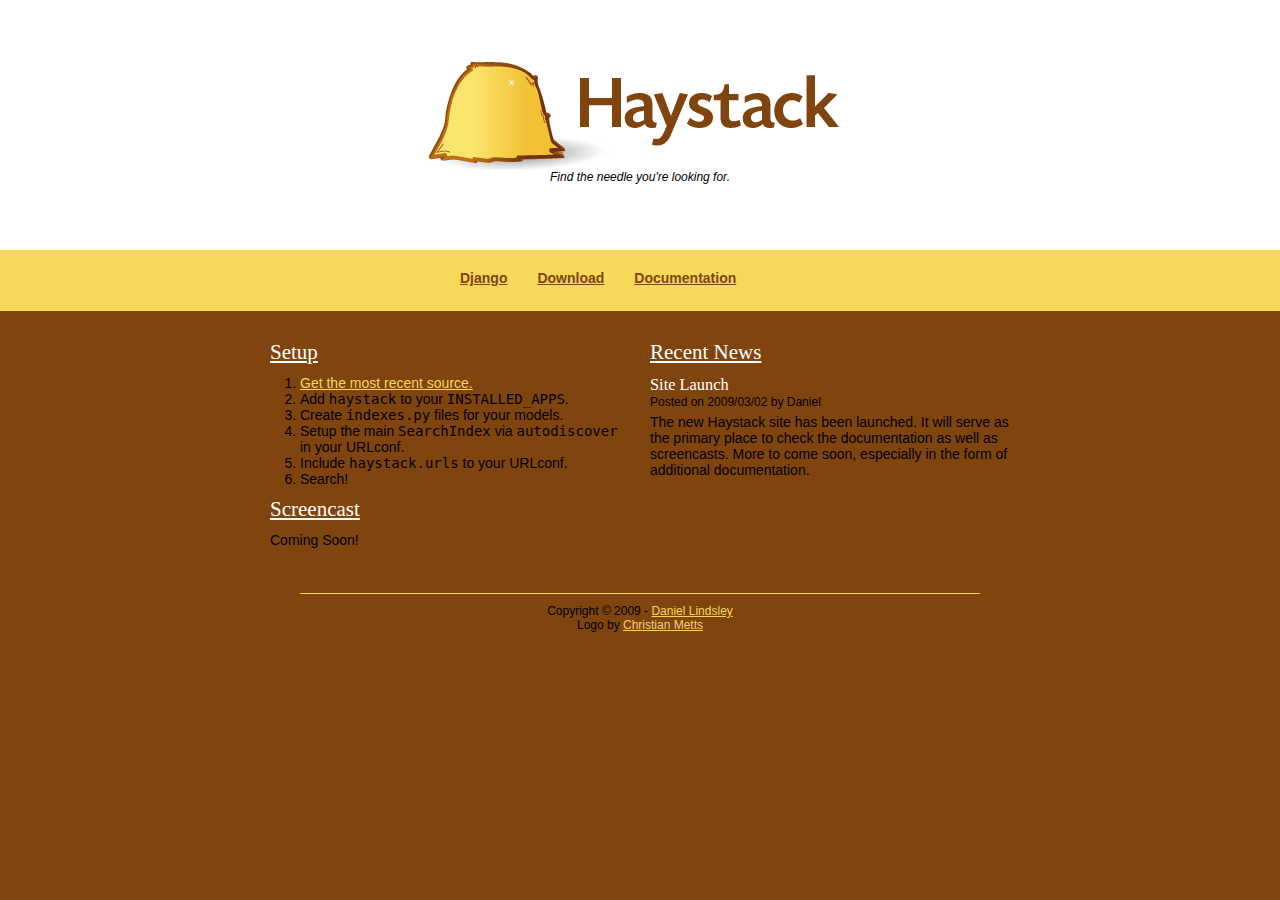
==== index.html @ b7888a11 "Initial site design." ====
<!DOCTYPE HTML PUBLIC "-//W3C//DTD HTML 4.01//EN" "http://www.w3.org/TR/html4/strict.dtd">
<html>
    <head>
        <title>Haystack - Search for Django</title>
        <link rel="stylesheet" href="css/front.css" media="screen">
    </head>
    
    <body>
        <div id="page_wrapper">
            <div id="header">
                <h1>Haystack</h1>

                <p id="tagline">
                    Find the needle you're looking for.
                </p>
            </div>

            <div id="navigation">
                <ul>
                    <li><a href="http://www.djangoproject.com/">Django</a></li>
                    <li><a href="http://github.com/toastdriven/django-haystack/tree/master">Download</a></li>
                    <li><a href="/docs/">Documentation</a></li>
                </ul>
            </div>

            <div id="content">
                <div id="get_started">
                    <div id="setup">
                        <h2>Setup</h2>

                        <ol>
                            <li><a href="http://github.com/toastdriven/django-haystack/">Get the most recent source.</a></li>
                            <li>Add <code>haystack</code> to your <code>INSTALLED_APPS</code>.</li>
                            <li>Create <code>indexes.py</code> files for your models.</li>
                            <li>Setup the main <code>SearchIndex</code> via <code>autodiscover</code> in your URLconf.</li>
                            <li>Include <code>haystack.urls</code> to your URLconf.</li>
                            <li>Search!</li>
                        </ol>
                    </div>

                    <div id="screencast">
                        <h2>Screencast</h2>

                        <p>Coming Soon!</p>
                    </div>
                </div>

                <div id="news">
                    <h2>Recent News</h2>

                    <div class="entry">
                        <h3>Site Launch</h3>

                        <p class="entry_metadata">Posted on 2009/03/02 by Daniel</p>

                        <p>
                            The new Haystack site has been launched. It will serve
                            as the primary place to check the documentation as well
                            as screencasts. More to come soon, especially in the
                            form of additional documentation.
                        </p>
                    </div>
                </div>
            </div>

            <div id="footer">
                <div id="copyright">
                    Copyright &copy; 2009 - <a href="http://toastdriven.com/">Daniel Lindsley</a><br>
                    Logo by <a href="http://mintchaos.com/">Christian Metts</a>
                </div>
            </div>
        </div>
    </body>
</html>
---- css/front.css ----
* {
    margin: 0;
    padding: 0;
}

body {
    background-color: #80440E;
    background-image: url('../images/background.png');
    background-repeat: repeat-x;
    font-family: Helvetica, Arial, sans-serif;
    font-size: 14px;
    text-align: center;
}

/*
  Colors:
  #FFFFFF - White
  #F7D758 - Light Yellow/Tan
  #80440E - Dark Brown
*/

h1 h2 h3 h4 h5 h6 {
    margin-top: 10px;
    margin-bottom: 10px;
}

p {
    margin-bottom: 5px;
}

a, a:hover, a:visited {
    color: #F7D758;
}

img {
    border-width: 0px;
}

ol li, ul li, dl dt {
    margin-left: 30px;
}


#page_wrapper {
    margin-bottom: 10px;
    margin-left: auto;
    margin-right: auto;
    margin-top: 10px;
    text-align: left;
    width: 760px;
}

#header {
    height: 220px;
    text-align: center;
}

#header h1 {
    background-image: url('../images/haystack_logo.png');
    background-position: -20px -30px;
    height: 120px;
    margin-left: 160px;
    margin-top: 50px;
    text-indent: -9999px;
    width: 430px;
}

#header #tagline {
    font-size: 12px;
    font-style: italic;
}

#navigation {
    height: 60px;
}

#navigation ul {
    list-style: none;
    margin-left: 170px;
}

#navigation ul li {
    float: left;
    font-weight: bold;
}

#navigation ul li a {
    color: #80440E;
}

#content {
    
}

#content h2 {
    color: #FFFFFF;
    font-family: Georgia, Times, serif;
    font-weight: normal;
    margin-bottom: 10px;
    text-decoration: underline;
}

#content #get_started {
    float: left;
    padding: 10px;
    width: 360px;
}

#content #get_started #screencast {
    margin-top: 10px;
}

#content #news {
    float: left;
    padding: 10px;
    width: 360px;
}

.entry h3 {
    color: #FFFFFF;
    font-family: Georgia, Times, serif;
    font-weight: normal;
}

.entry .entry_metadata {
    font-size: 12px;
}

#footer {
    clear: both;
    font-size: 12px;
    padding-top: 30px;
    text-align: center;
}

#footer #copyright {
    border-top: solid 1px #F7D758;
    margin-left: 40px;
    margin-right: 40px;
    padding-top: 10px;
}
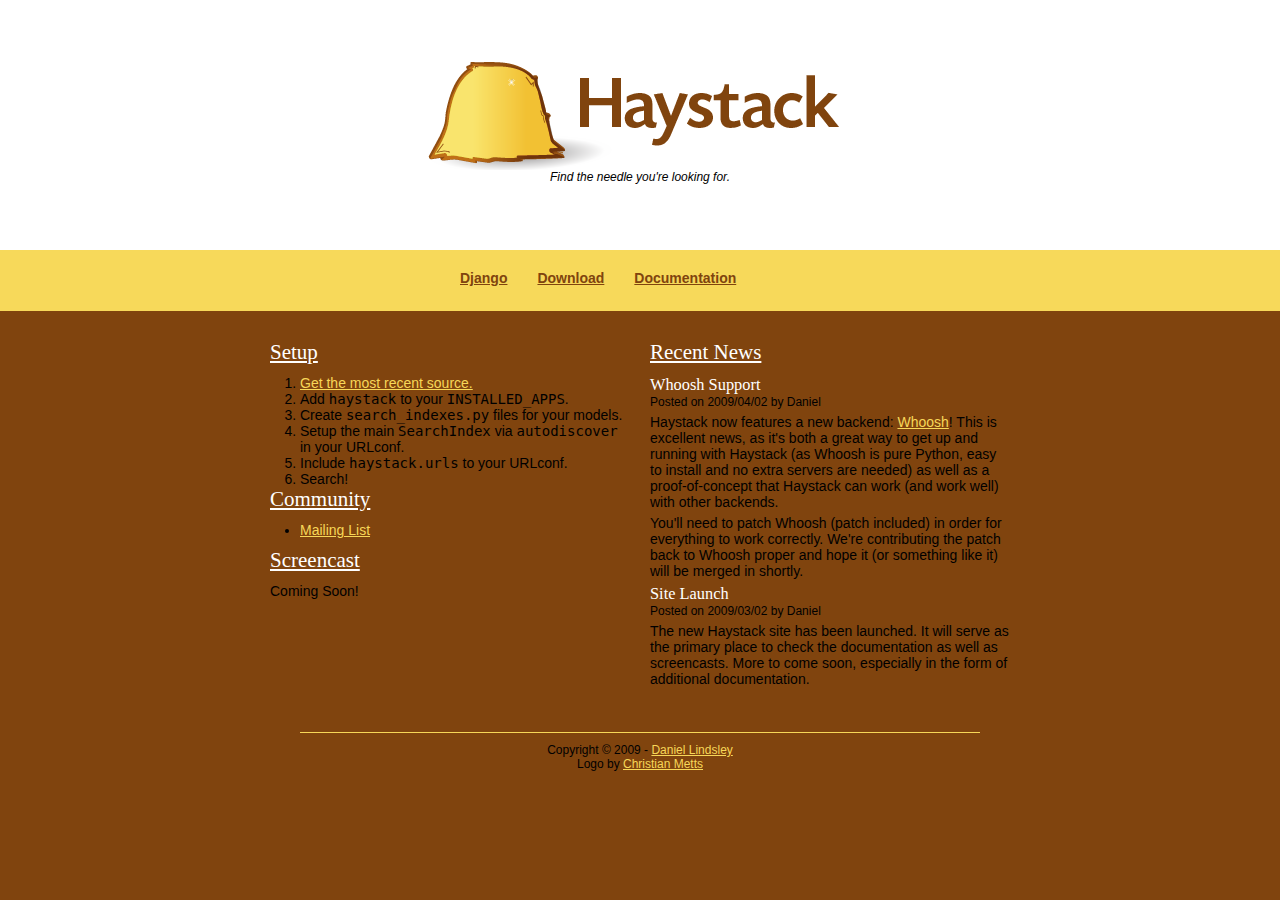
==== commit a5dd1422: "Fixed setup notes." ====
--- a/index.html
+++ b/index.html
@@ -31,11 +31,19 @@
                         <ol>
                             <li><a href="http://github.com/toastdriven/django-haystack/">Get the most recent source.</a></li>
                             <li>Add <code>haystack</code> to your <code>INSTALLED_APPS</code>.</li>
-                            <li>Create <code>indexes.py</code> files for your models.</li>
+                            <li>Create <code>search_indexes.py</code> files for your models.</li>
                             <li>Setup the main <code>SearchIndex</code> via <code>autodiscover</code> in your URLconf.</li>
                             <li>Include <code>haystack.urls</code> to your URLconf.</li>
                             <li>Search!</li>
                         </ol>
+                    </div>
+                    
+                    <div>
+                        <h2>Community</h2>
+                        
+                        <ul>
+                            <li><a href="http://groups.google.com/group/django-haystack/">Mailing List</a></li>
+                        </ul>
                     </div>
 
                     <div id="screencast">
@@ -47,6 +55,30 @@
 
                 <div id="news">
                     <h2>Recent News</h2>
+                    
+                    <div class="entry">
+                        <h3>Whoosh Support</h3>
+
+                        <p class="entry_metadata">Posted on 2009/04/02 by Daniel</p>
+
+                        <p>
+                            Haystack now features a new backend: 
+                            <a href="http://whoosh.ca/">Whoosh</a>! This is
+                            excellent news, as it's both a great way to get up
+                            and running with Haystack (as Whoosh is pure Python,
+                            easy to install and no extra servers are needed) as
+                            well as a proof-of-concept that Haystack can work
+                            (and work well) with other backends.
+                        </p>
+                        
+                        <p>
+                            You'll need to patch Whoosh (patch included) in
+                            order for everything to work correctly. We're
+                            contributing the patch back to Whoosh proper and
+                            hope it (or something like it) will be merged in
+                            shortly.
+                        </p>
+                    </div>
 
                     <div class="entry">
                         <h3>Site Launch</h3>
@@ -70,5 +102,15 @@
                 </div>
             </div>
         </div>
+        
+        <script type="text/javascript">
+        var gaJsHost = (("https:" == document.location.protocol) ? "https://ssl." : "http://www.");
+        document.write(unescape("%3Cscript src='" + gaJsHost + "google-analytics.com/ga.js' type='text/javascript'%3E%3C/script%3E"));
+        </script>
+        <script type="text/javascript">
+        try {
+        var pageTracker = _gat._getTracker("UA-1262021-10");
+        pageTracker._trackPageview();
+        } catch(err) {}</script>
     </body>
 </html>
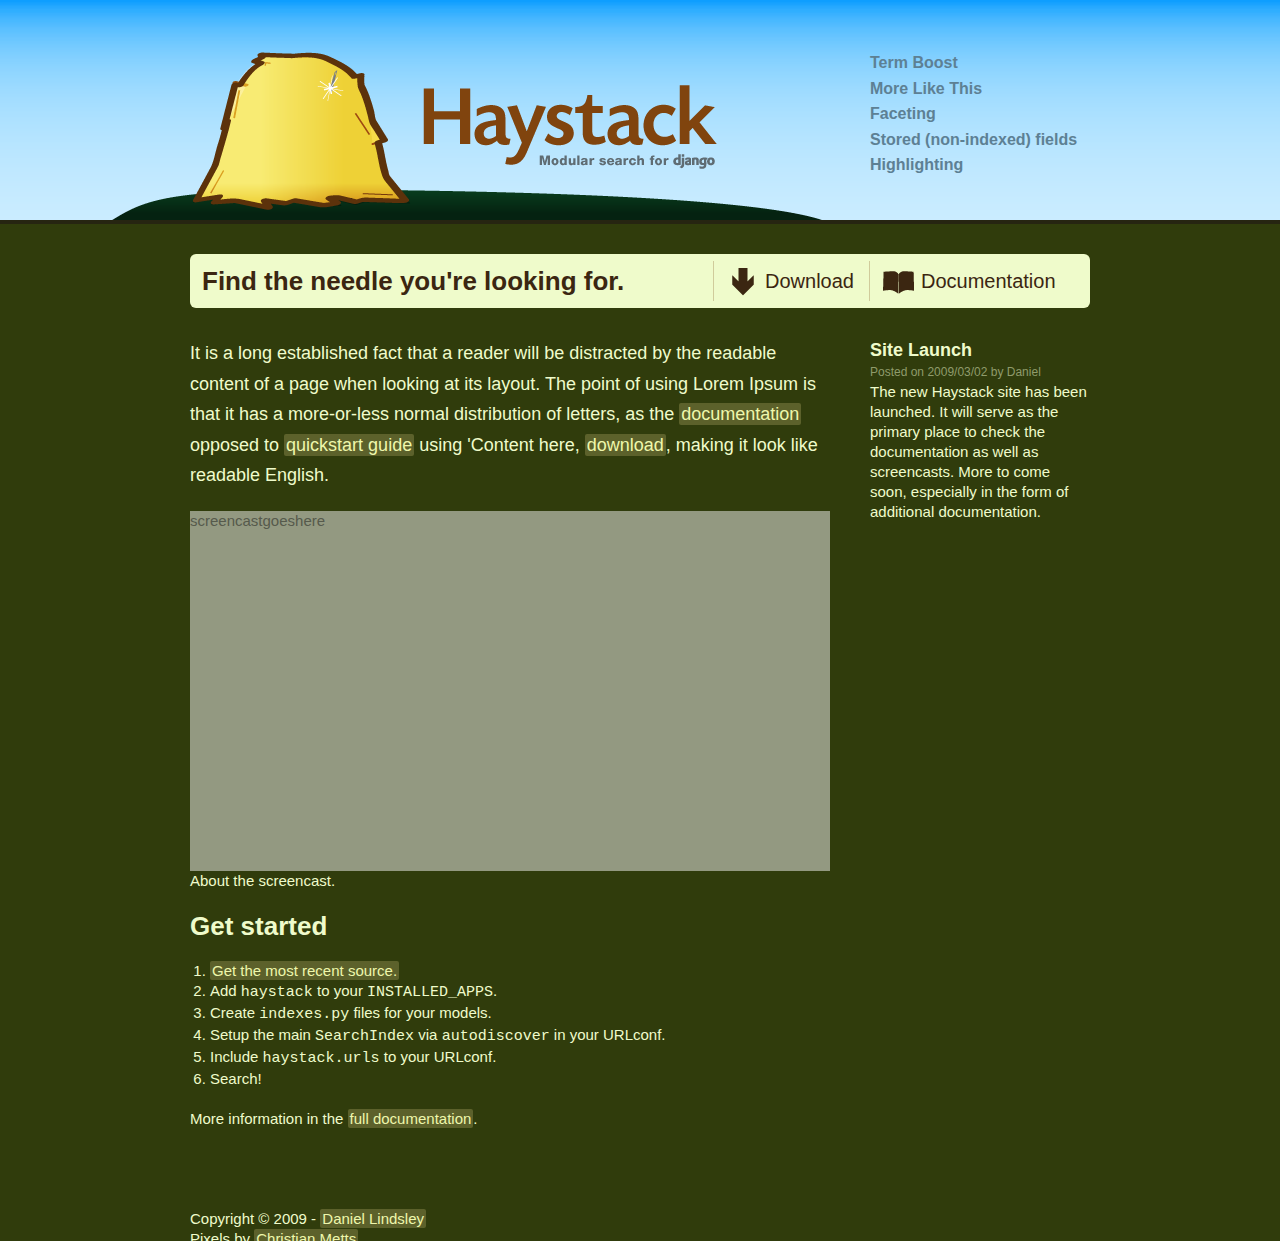
==== commit fe34a0f3: "The website. I redid it." ====
--- a/index.html
+++ b/index.html
@@ -6,111 +6,77 @@
     </head>
     
     <body>
-        <div id="page_wrapper">
             <div id="header">
                 <h1>Haystack</h1>
-
-                <p id="tagline">
-                    Find the needle you're looking for.
-                </p>
+                <p>Modular search for Django</p>
+                
+                <ul class="features">
+                  <li>Term Boost</li>
+                  <li>More Like This</li>
+                  <li>Faceting</li>
+                  <li>Stored (non-indexed) fields</li>
+                  <li>Highlighting</li>
+                </ul>
             </div>
 
-            <div id="navigation">
+        <div id="page">
+            <div id="nav_bar">
+              <h2>Find the needle you're looking for.</h2>
                 <ul>
-                    <li><a href="http://www.djangoproject.com/">Django</a></li>
-                    <li><a href="http://github.com/toastdriven/django-haystack/tree/master">Download</a></li>
-                    <li><a href="/docs/">Documentation</a></li>
+                    <li class="download"><a href="http://github.com/toastdriven/django-haystack/tree/master">Download</a></li>
+                    <li class="docs"><a href="/docs/">Documentation</a></li>
                 </ul>
             </div>
 
             <div id="content">
-                <div id="get_started">
-                    <div id="setup">
-                        <h2>Setup</h2>
+              <div class="intro">
+                It is a long established fact that a reader will be distracted
+                by the readable content of a page when looking at its layout.
+                The point of using Lorem Ipsum is that it has a more-or-less
+                normal distribution of letters, as the <a href="#">documentation</a> 
+                opposed to <a href="">quickstart guide</a> using 'Content here, 
+                <a href="#">download</a>, making it look like readable English.
+              </div>
 
-                        <ol>
-                            <li><a href="http://github.com/toastdriven/django-haystack/">Get the most recent source.</a></li>
-                            <li>Add <code>haystack</code> to your <code>INSTALLED_APPS</code>.</li>
-                            <li>Create <code>search_indexes.py</code> files for your models.</li>
-                            <li>Setup the main <code>SearchIndex</code> via <code>autodiscover</code> in your URLconf.</li>
-                            <li>Include <code>haystack.urls</code> to your URLconf.</li>
-                            <li>Search!</li>
-                        </ol>
-                    </div>
-                    
-                    <div>
-                        <h2>Community</h2>
-                        
-                        <ul>
-                            <li><a href="http://groups.google.com/group/django-haystack/">Mailing List</a></li>
-                        </ul>
-                    </div>
+              <div id="screencast">
+                  <div style="width:640px;height:360px;background:#939981;color:#565a4c;">screencastgoeshere</div>
+                  <p>About the screencast.</p>
+              </div>
 
-                    <div id="screencast">
-                        <h2>Screencast</h2>
+              <div id="get_started">
+                      <h2>Get started</h2>
 
-                        <p>Coming Soon!</p>
-                    </div>
+                      <ol>
+                          <li><a href="http://github.com/toastdriven/django-haystack/">Get the most recent source.</a></li>
+                          <li>Add <code>haystack</code> to your <code>INSTALLED_APPS</code>.</li>
+                          <li>Create <code>indexes.py</code> files for your models.</li>
+                          <li>Setup the main <code>SearchIndex</code> via <code>autodiscover</code> in your URLconf.</li>
+                          <li>Include <code>haystack.urls</code> to your URLconf.</li>
+                          <li>Search!</li>
+                      </ol>
+                      <p>More information in the <a href="/docs/">full documentation</a>.</p>
                 </div>
-
-                <div id="news">
-                    <h2>Recent News</h2>
-                    
-                    <div class="entry">
-                        <h3>Whoosh Support</h3>
-
-                        <p class="entry_metadata">Posted on 2009/04/02 by Daniel</p>
-
-                        <p>
-                            Haystack now features a new backend: 
-                            <a href="http://whoosh.ca/">Whoosh</a>! This is
-                            excellent news, as it's both a great way to get up
-                            and running with Haystack (as Whoosh is pure Python,
-                            easy to install and no extra servers are needed) as
-                            well as a proof-of-concept that Haystack can work
-                            (and work well) with other backends.
-                        </p>
-                        
-                        <p>
-                            You'll need to patch Whoosh (patch included) in
-                            order for everything to work correctly. We're
-                            contributing the patch back to Whoosh proper and
-                            hope it (or something like it) will be merged in
-                            shortly.
-                        </p>
-                    </div>
-
-                    <div class="entry">
-                        <h3>Site Launch</h3>
-
-                        <p class="entry_metadata">Posted on 2009/03/02 by Daniel</p>
-
-                        <p>
-                            The new Haystack site has been launched. It will serve
-                            as the primary place to check the documentation as well
-                            as screencasts. More to come soon, especially in the
-                            form of additional documentation.
-                        </p>
-                    </div>
+            </div>
+            
+            <div id="sidebar">
+                <div class="entry">
+                    <h3>Site Launch</h3>
+                    <p class="meta">Posted on 2009/03/02 by Daniel</p>
+                    <p>
+                        The new Haystack site has been launched. It will serve
+                        as the primary place to check the documentation as well
+                        as screencasts. More to come soon, especially in the
+                        form of additional documentation.
+                    </p>
                 </div>
             </div>
 
             <div id="footer">
-                <div id="copyright">
+                <p>
                     Copyright &copy; 2009 - <a href="http://toastdriven.com/">Daniel Lindsley</a><br>
-                    Logo by <a href="http://mintchaos.com/">Christian Metts</a>
-                </div>
+                    Pixels by <a href="http://mintchaos.com/">Christian Metts</a>
+                </p>
             </div>
         </div>
-        
-        <script type="text/javascript">
-        var gaJsHost = (("https:" == document.location.protocol) ? "https://ssl." : "http://www.");
-        document.write(unescape("%3Cscript src='" + gaJsHost + "google-analytics.com/ga.js' type='text/javascript'%3E%3C/script%3E"));
-        </script>
-        <script type="text/javascript">
-        try {
-        var pageTracker = _gat._getTracker("UA-1262021-10");
-        pageTracker._trackPageview();
-        } catch(err) {}</script>
     </body>
 </html>
--- a/css/front.css
+++ b/css/front.css
@@ -1,141 +1,84 @@
-* {
-    margin: 0;
-    padding: 0;
-}
+/* RESET
+-------------------------------------------------------------- */
 
-body {
-    background-color: #80440E;
-    background-image: url('../images/background.png');
-    background-repeat: repeat-x;
-    font-family: Helvetica, Arial, sans-serif;
-    font-size: 14px;
-    text-align: center;
-}
+html, body, div, applet, object, iframe, h1, h2, h3, h4, h5, h6, p, blockquote, pre, abbr, acronym, address, big, cite, code, del, dfn, em, font, img, ins, kbd, q, s, samp, small, strike, strong, sub, sup, tt, var, b, u, i, center, dl, dt, dd, ol, ul, li, fieldset, form, label, legend, table, caption, tbody, tfoot, thead, tr, th, td { margin: 0; padding: 0; border: none; outline: none; font-size: 100%; font-weight: normal;   }
+body { line-height: 1; }
+ol, ul { list-style: none; }
+blockquote, q { quotes: none; }
+:focus { outline: none; }
+ins { text-decoration: none; }
+del { text-decoration: line-through; }
+table { width: 100%; border-collapse: collapse; border-spacing: 0; }
+table th { font-weight: bold; color: text-align:left; }
+th, td { padding: 0 10px 0 0; }
+textarea, input { padding: 5px; border: 1px solid #ccc; background: #fff url(../../ellington_defaults/images/field_shadow.gif) repeat-x; font: normal 13px/16px 'Lucida Grande', Arial, sans-serif; text-shadow: 0 0 0 #000; }
+input[type=file] { padding: 0; background: none; border: none; }
+form table td ul { list-style: none; padding: 0; }
+form table td { padding: 0 10px 5px 0; }
+
+html, body { height:100%; }
+body { font-family: 'Helvetica Neue', Arial, sans-serif; font-size: 15px; line-height: 20px; color: #222;}
+h1, h2, h3, h4, h5, h6, p, ul, ol, dl, table { margin-bottom: 20px; font-family: 'Helvetica Neue', Arial, sans-serif; }
+ul, ol { padding-left: 20px; }
+ol { list-style: decimal; }
+ul { list-style: disc; }
+ul ul, ol ol { margin-bottom: 0; }
+dl dt { font-weight: bold; }
+dl dd { padding-left: 10px; }
+blockquote { padding: 0 20px; }
+h1 { font-size: 35px; line-height: 40px; font-weight: bold; }
+h2 { font-size: 26px; line-height: 30px; font-weight: bold; }
+h3 { font-size: 18px; line-height: 24px; font-weight: bold; }
+h4 { font-size: 20px; line-height: 30px; font-weight: bold; }
+h6 { font-size: 14px; line-height: 20px; }
+b, strong { font-weight: bold; }
+label { color: #555; }
+i, em { font-style: italic; }
+a { outline: none; color: rgb(000,071,142); text-decoration: none; }
+a:hover { text-decoration: underline; }
+a.gmnoprint img { display: none; }
 
 /*
-  Colors:
-  #FFFFFF - White
-  #F7D758 - Light Yellow/Tan
-  #80440E - Dark Brown
+background green:   #303c0c
+yellow (text):      #effbcb
+link                #eef7ab
+link bg             #5c612b
+meta/alt text       #8f9b6b
+brown text          #3b2611
+border brown        #262511
+sky gray            #5d8094
 */
 
-h1 h2 h3 h4 h5 h6 {
-    margin-top: 10px;
-    margin-bottom: 10px;
-}
+body { background: #303c0c; color:#effbcb; }
+#header { height:220px; min-width:900px; background: #b4e3ff url('../images/headerbg.png') repeat-x; margin-bottom:20px; border-bottom:4px solid #262511; }
+#header h1 { position:absolute; top:0; left:50%; margin-left:-530px; text-indent:-50000px; background: url('../images/logo.png') no-repeat scroll top left; width: 716px; height: 220px;}
+#header p {visibility:hidden;}
+#header ul { list-style:none; width:220px; font-weight:bold; font-size:16px; color:#5d8094; line-height:1.6; position:absolute; top:50px; left:50%; margin-left:210px;}
+#header li {font-weight:bold;}
+#page { width:900px; margin:0 auto; }
 
-p {
-    margin-bottom: 5px;
-}
+#nav_bar:after { /* Clear fix */ content:  ".";   display: block;  height: 0;  clear: both;  visibility: hidden; }
+#nav_bar { /* IE fix */ zoom: 1; }
+#nav_bar { background:#effbcb; color:#3b2611; padding:7px 7px 7px 12px;  margin:30px 0; border-radius:6px; -webkit-border-radius:6px; -moz-border-radius:6px;}
+#nav_bar h2 { float:left; margin:0; line-height:40px;}
+#nav_bar ul { float:right; list-style:none; margin:0;}
+#nav_bar li {float:left; border-left:1px solid #d0cb9b; padding:2px 5px;}
+#nav_bar li a, #nav_bar li a:link { display:block; color:#3b2611; background:none; padding:2px 10px;font-size:20px;   height:32px;line-height:32px; border-radius:4px; -webkit-border-radius:4px; -moz-border-radius:4px;}
+#nav_bar .docs { width:203px; }
+#nav_bar .docs a:link { background: url('../images/docs.png') no-repeat 5px 50%; padding-left:46px;} 
+#nav_bar .download a:link { background: url('../images/download.png') no-repeat 5px 50%; padding-left:46px;} 
+#nav_bar ul li a:hover { background-color:#DAD4A5 !important;}
 
-a, a:hover, a:visited {
-    color: #F7D758;
-}
+a, a:link { background:#5c612b; color:#eef7ab; text-decoration:none; padding:1px 2px; border-radius:2px; -webkit-border-radius:2px; -moz-border-radius:2px; }
+a:hover { color:#5c612b; background:#eef7ab; }
 
-img {
-    border-width: 0px;
-}
+#content { width:640px; float:left;}
+#sidebar { width:220px; float:right;}
 
-ol li, ul li, dl dt {
-    margin-left: 30px;
-}
+#footer { clear:both; padding-top:60px; width:900px; margin:0 auto;}
 
+.intro { font-size:18px; font-weight:normal; line-height:1.7; margin-bottom:20px; }
 
-#page_wrapper {
-    margin-bottom: 10px;
-    margin-left: auto;
-    margin-right: auto;
-    margin-top: 10px;
-    text-align: left;
-    width: 760px;
-}
-
-#header {
-    height: 220px;
-    text-align: center;
-}
-
-#header h1 {
-    background-image: url('../images/haystack_logo.png');
-    background-position: -20px -30px;
-    height: 120px;
-    margin-left: 160px;
-    margin-top: 50px;
-    text-indent: -9999px;
-    width: 430px;
-}
-
-#header #tagline {
-    font-size: 12px;
-    font-style: italic;
-}
-
-#navigation {
-    height: 60px;
-}
-
-#navigation ul {
-    list-style: none;
-    margin-left: 170px;
-}
-
-#navigation ul li {
-    float: left;
-    font-weight: bold;
-}
-
-#navigation ul li a {
-    color: #80440E;
-}
-
-#content {
-    
-}
-
-#content h2 {
-    color: #FFFFFF;
-    font-family: Georgia, Times, serif;
-    font-weight: normal;
-    margin-bottom: 10px;
-    text-decoration: underline;
-}
-
-#content #get_started {
-    float: left;
-    padding: 10px;
-    width: 360px;
-}
-
-#content #get_started #screencast {
-    margin-top: 10px;
-}
-
-#content #news {
-    float: left;
-    padding: 10px;
-    width: 360px;
-}
-
-.entry h3 {
-    color: #FFFFFF;
-    font-family: Georgia, Times, serif;
-    font-weight: normal;
-}
-
-.entry .entry_metadata {
-    font-size: 12px;
-}
-
-#footer {
-    clear: both;
-    font-size: 12px;
-    padding-top: 30px;
-    text-align: center;
-}
-
-#footer #copyright {
-    border-top: solid 1px #F7D758;
-    margin-left: 40px;
-    margin-right: 40px;
-    padding-top: 10px;
-}+.entry { margin-bottom:2em;}
+.entry h3 { margin:0;}
+.entry p.meta { margin:0; font-size:12px; color:#8f9b6b;}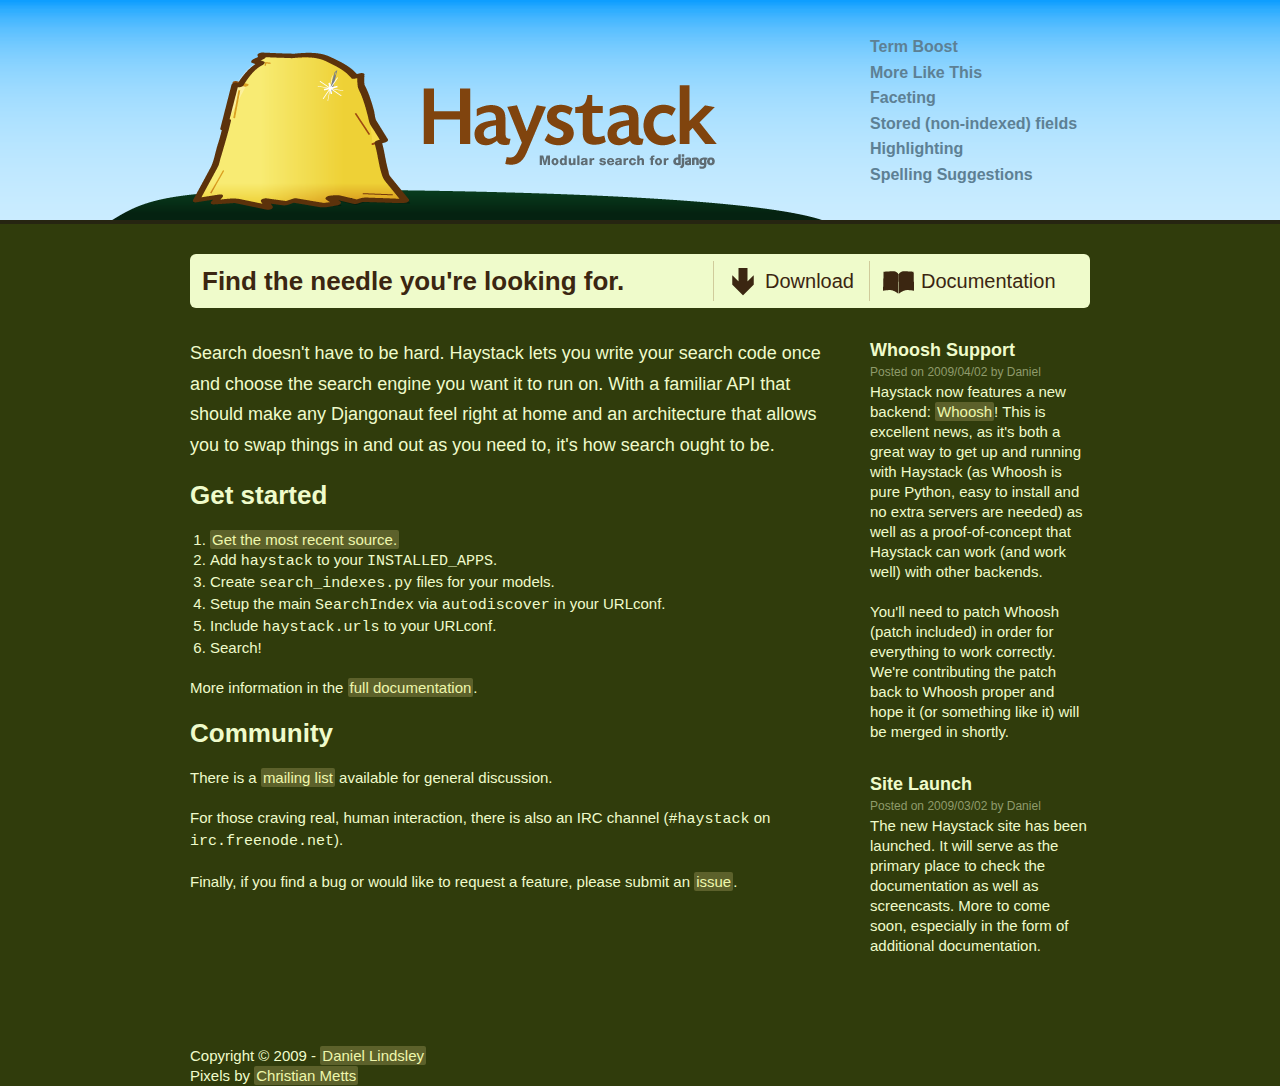
==== commit 51805723: "Added spelling support to the feature list." ====
--- a/index.html
+++ b/index.html
@@ -16,6 +16,7 @@
                   <li>Faceting</li>
                   <li>Stored (non-indexed) fields</li>
                   <li>Highlighting</li>
+                  <li>Spelling Suggestions</li>
                 </ul>
             </div>
 
@@ -30,18 +31,20 @@
 
             <div id="content">
               <div class="intro">
-                It is a long established fact that a reader will be distracted
-                by the readable content of a page when looking at its layout.
-                The point of using Lorem Ipsum is that it has a more-or-less
-                normal distribution of letters, as the <a href="#">documentation</a> 
-                opposed to <a href="">quickstart guide</a> using 'Content here, 
-                <a href="#">download</a>, making it look like readable English.
+                Search doesn't have to be hard. Haystack lets you write your 
+                search code once and choose the search engine you want it to 
+                run on. With a familiar API that should make any Djangonaut
+                feel right at home and an architecture that allows you to
+                swap things in and out as you need to, it's how search ought 
+                to&nbsp;be.
               </div>
 
+              <!--
               <div id="screencast">
                   <div style="width:640px;height:360px;background:#939981;color:#565a4c;">screencastgoeshere</div>
                   <p>About the screencast.</p>
               </div>
+              -->
 
               <div id="get_started">
                       <h2>Get started</h2>
@@ -49,16 +52,44 @@
                       <ol>
                           <li><a href="http://github.com/toastdriven/django-haystack/">Get the most recent source.</a></li>
                           <li>Add <code>haystack</code> to your <code>INSTALLED_APPS</code>.</li>
-                          <li>Create <code>indexes.py</code> files for your models.</li>
+                          <li>Create <code>search_indexes.py</code> files for your models.</li>
                           <li>Setup the main <code>SearchIndex</code> via <code>autodiscover</code> in your URLconf.</li>
                           <li>Include <code>haystack.urls</code> to your URLconf.</li>
                           <li>Search!</li>
                       </ol>
                       <p>More information in the <a href="/docs/">full documentation</a>.</p>
                 </div>
+                
+                <div id="community">
+                          <h2>Community</h2>
+
+                          <p>There is a <a href="http://groups.google.com/group/django-haystack/">mailing list</a> available for general discussion.</p>
+                          
+                          <p>For those craving real, human interaction, there is also an IRC channel (<code>#haystack</code> on <code>irc.freenode.net</code>).</p>
+                          
+                          <p>Finally, if you find a bug or would like to request a feature, please submit an <a href="http://github.com/toastdriven/django-haystack/issues">issue</a>.</p>
+                    </div>
             </div>
             
             <div id="sidebar">
+                <div class="entry">
+                    <h3>Whoosh Support</h3>
+                    <p class="meta">Posted on 2009/04/02 by Daniel</p>
+                    <p>
+                        Haystack now features a new backend: <a href="http://whoosh.ca/">Whoosh</a>! This is 
+                        excellent news, as it's both a great way to get up and 
+                        running with Haystack (as Whoosh is pure Python, easy to 
+                        install and no extra servers are needed) as well as a 
+                        proof-of-concept that Haystack can work (and work well) 
+                        with other backends.
+                    </p>
+                    <p>
+                        You'll need to patch Whoosh (patch included) in order 
+                        for everything to work correctly. We're contributing the 
+                        patch back to Whoosh proper and hope it (or something 
+                        like it) will be merged in shortly.
+                    </p>
+                </div>
                 <div class="entry">
                     <h3>Site Launch</h3>
                     <p class="meta">Posted on 2009/03/02 by Daniel</p>
@@ -78,5 +109,15 @@
                 </p>
             </div>
         </div>
+        
+        <script type="text/javascript">
+        var gaJsHost = (("https:" == document.location.protocol) ? "https://ssl." : "http://www.");
+        document.write(unescape("%3Cscript src='" + gaJsHost + "google-analytics.com/ga.js' type='text/javascript'%3E%3C/script%3E"));
+        </script>
+        <script type="text/javascript">
+        try {
+        var pageTracker = _gat._getTracker("UA-1262021-10");
+        pageTracker._trackPageview();
+        } catch(err) {}</script>
     </body>
 </html>
--- a/css/front.css
+++ b/css/front.css
@@ -53,7 +53,7 @@
 #header { height:220px; min-width:900px; background: #b4e3ff url('../images/headerbg.png') repeat-x; margin-bottom:20px; border-bottom:4px solid #262511; }
 #header h1 { position:absolute; top:0; left:50%; margin-left:-530px; text-indent:-50000px; background: url('../images/logo.png') no-repeat scroll top left; width: 716px; height: 220px;}
 #header p {visibility:hidden;}
-#header ul { list-style:none; width:220px; font-weight:bold; font-size:16px; color:#5d8094; line-height:1.6; position:absolute; top:50px; left:50%; margin-left:210px;}
+#header ul { list-style:none; width:220px; font-weight:bold; font-size:16px; color:#5d8094; line-height:1.6; position:absolute; top:34px; left:50%; margin-left:210px;}
 #header li {font-weight:bold;}
 #page { width:900px; margin:0 auto; }
 
@@ -63,10 +63,10 @@
 #nav_bar h2 { float:left; margin:0; line-height:40px;}
 #nav_bar ul { float:right; list-style:none; margin:0;}
 #nav_bar li {float:left; border-left:1px solid #d0cb9b; padding:2px 5px;}
-#nav_bar li a, #nav_bar li a:link { display:block; color:#3b2611; background:none; padding:2px 10px;font-size:20px;   height:32px;line-height:32px; border-radius:4px; -webkit-border-radius:4px; -moz-border-radius:4px;}
+#nav_bar li a { display:block; color:#3b2611; background:none; padding:2px 10px;font-size:20px;   height:32px;line-height:32px; border-radius:4px; -webkit-border-radius:4px; -moz-border-radius:4px;}
 #nav_bar .docs { width:203px; }
-#nav_bar .docs a:link { background: url('../images/docs.png') no-repeat 5px 50%; padding-left:46px;} 
-#nav_bar .download a:link { background: url('../images/download.png') no-repeat 5px 50%; padding-left:46px;} 
+#nav_bar .docs a { background: url('../images/docs.png') no-repeat 5px 50%; padding-left:46px;} 
+#nav_bar .download a { background: url('../images/download.png') no-repeat 5px 50%; padding-left:46px;} 
 #nav_bar ul li a:hover { background-color:#DAD4A5 !important;}
 
 a, a:link { background:#5c612b; color:#eef7ab; text-decoration:none; padding:1px 2px; border-radius:2px; -webkit-border-radius:2px; -moz-border-radius:2px; }
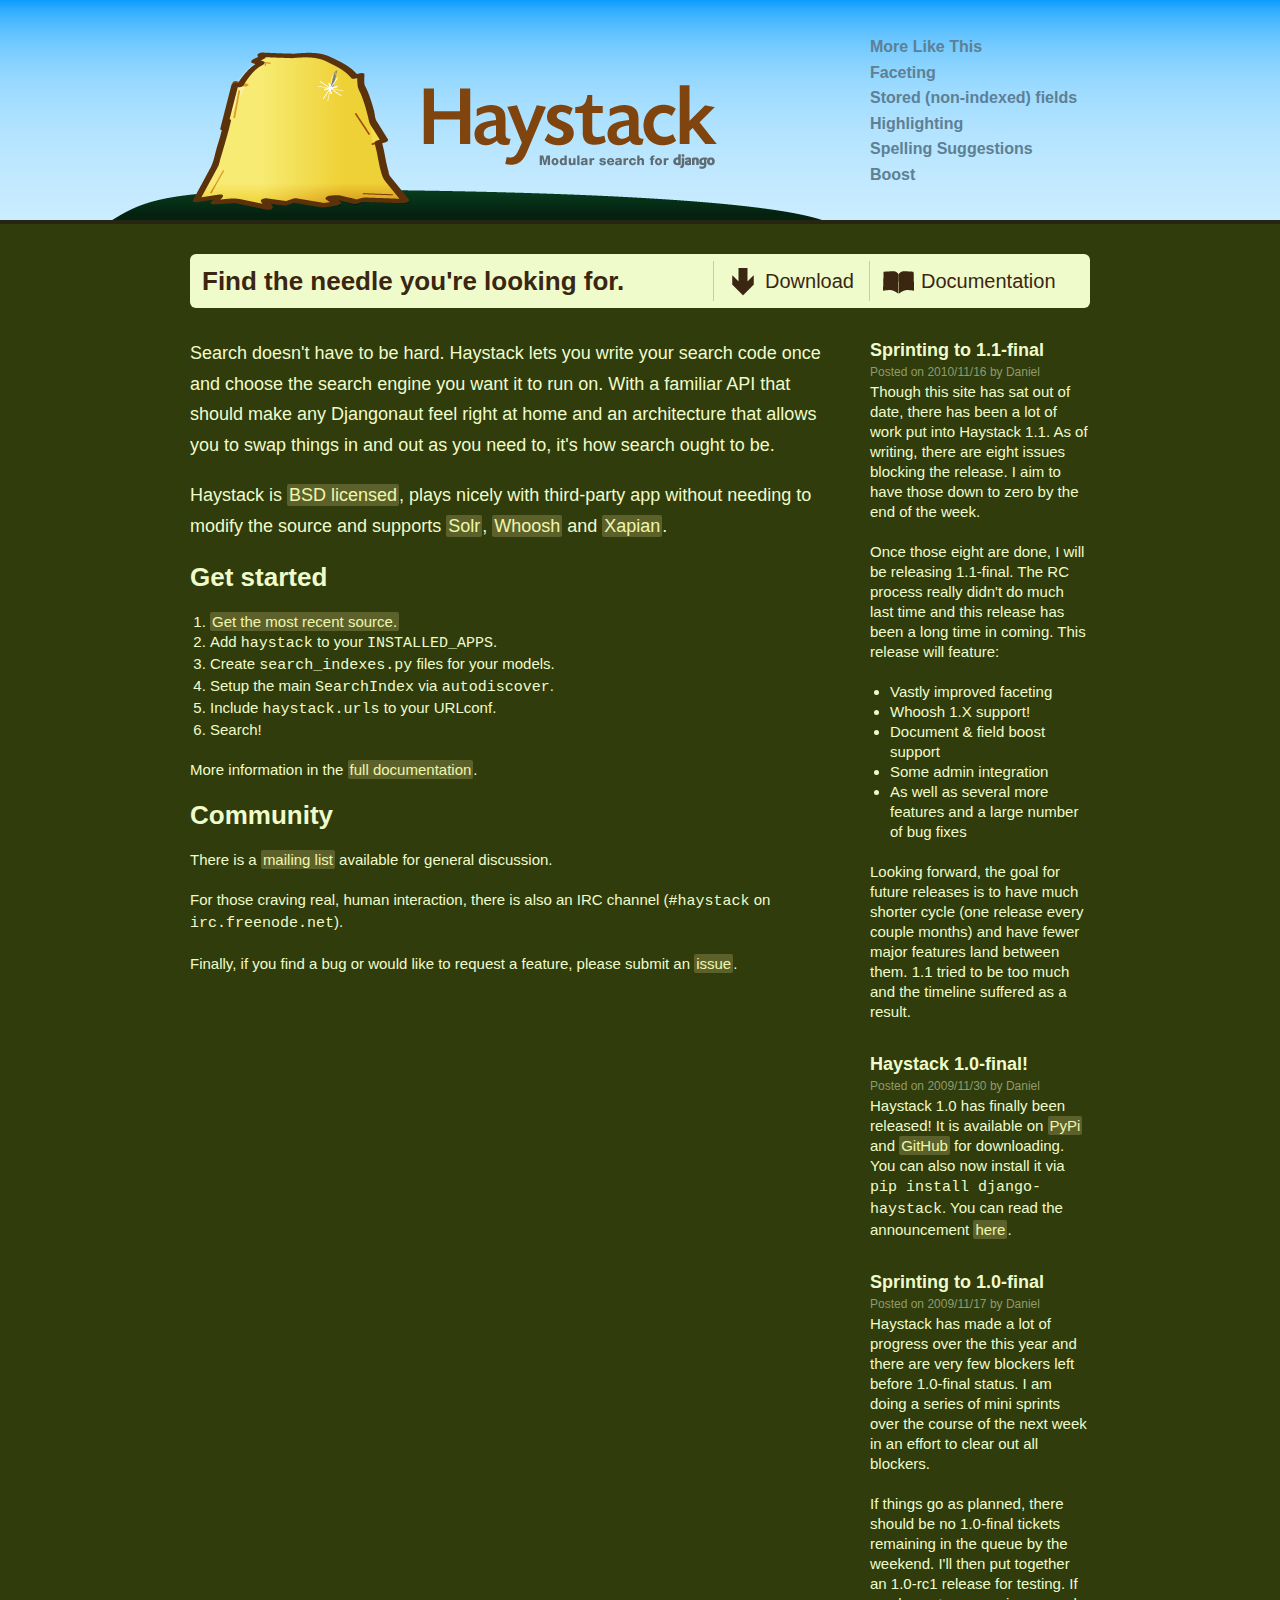
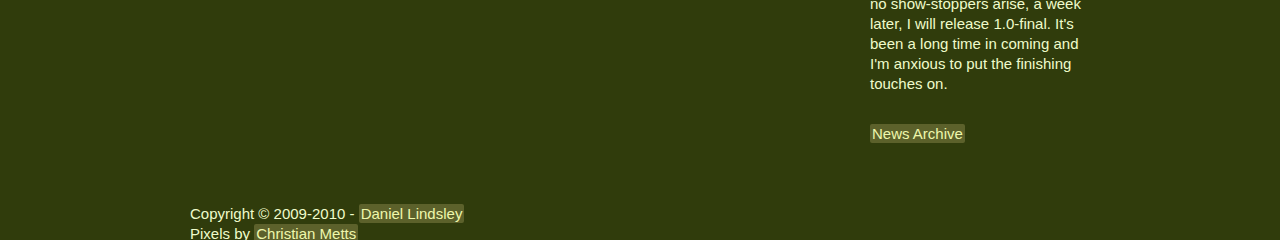
==== commit 7a272947: "Fixed the copyright." ====
--- a/index.html
+++ b/index.html
@@ -1,123 +1,202 @@
-<!DOCTYPE HTML PUBLIC "-//W3C//DTD HTML 4.01//EN" "http://www.w3.org/TR/html4/strict.dtd">
+<!DOCTYPE html>
 <html>
-    <head>
-        <title>Haystack - Search for Django</title>
-        <link rel="stylesheet" href="css/front.css" media="screen">
-    </head>
+  <head>
+    <title>Haystack - Search for Django</title>
+    <link rel="stylesheet" href="css/front.css" media="screen" type="text/css">
+  </head>
+  <body>
+    <div id="header">
+      <h1>Haystack</h1>
+      
+      <p>
+        Modular search for Django
+      </p>
+      
+      <ul class="features">
+        <li>More Like This</li>
+        <li>Faceting</li>
+        <li>Stored (non-indexed) fields</li>
+        <li>Highlighting</li>
+        <li>Spelling Suggestions</li>
+        <li>Boost</li>
+      </ul>
+    </div>
     
-    <body>
-            <div id="header">
-                <h1>Haystack</h1>
-                <p>Modular search for Django</p>
-                
-                <ul class="features">
-                  <li>Term Boost</li>
-                  <li>More Like This</li>
-                  <li>Faceting</li>
-                  <li>Stored (non-indexed) fields</li>
-                  <li>Highlighting</li>
-                  <li>Spelling Suggestions</li>
-                </ul>
-            </div>
-
-        <div id="page">
-            <div id="nav_bar">
-              <h2>Find the needle you're looking for.</h2>
-                <ul>
-                    <li class="download"><a href="http://github.com/toastdriven/django-haystack/tree/master">Download</a></li>
-                    <li class="docs"><a href="/docs/">Documentation</a></li>
-                </ul>
-            </div>
-
-            <div id="content">
-              <div class="intro">
-                Search doesn't have to be hard. Haystack lets you write your 
-                search code once and choose the search engine you want it to 
-                run on. With a familiar API that should make any Djangonaut
-                feel right at home and an architecture that allows you to
-                swap things in and out as you need to, it's how search ought 
-                to&nbsp;be.
-              </div>
-
-              <!--
-              <div id="screencast">
-                  <div style="width:640px;height:360px;background:#939981;color:#565a4c;">screencastgoeshere</div>
-                  <p>About the screencast.</p>
-              </div>
-              -->
-
-              <div id="get_started">
-                      <h2>Get started</h2>
-
-                      <ol>
-                          <li><a href="http://github.com/toastdriven/django-haystack/">Get the most recent source.</a></li>
-                          <li>Add <code>haystack</code> to your <code>INSTALLED_APPS</code>.</li>
-                          <li>Create <code>search_indexes.py</code> files for your models.</li>
-                          <li>Setup the main <code>SearchIndex</code> via <code>autodiscover</code> in your URLconf.</li>
-                          <li>Include <code>haystack.urls</code> to your URLconf.</li>
-                          <li>Search!</li>
-                      </ol>
-                      <p>More information in the <a href="/docs/">full documentation</a>.</p>
-                </div>
-                
-                <div id="community">
-                          <h2>Community</h2>
-
-                          <p>There is a <a href="http://groups.google.com/group/django-haystack/">mailing list</a> available for general discussion.</p>
-                          
-                          <p>For those craving real, human interaction, there is also an IRC channel (<code>#haystack</code> on <code>irc.freenode.net</code>).</p>
-                          
-                          <p>Finally, if you find a bug or would like to request a feature, please submit an <a href="http://github.com/toastdriven/django-haystack/issues">issue</a>.</p>
-                    </div>
-            </div>
-            
-            <div id="sidebar">
-                <div class="entry">
-                    <h3>Whoosh Support</h3>
-                    <p class="meta">Posted on 2009/04/02 by Daniel</p>
-                    <p>
-                        Haystack now features a new backend: <a href="http://whoosh.ca/">Whoosh</a>! This is 
-                        excellent news, as it's both a great way to get up and 
-                        running with Haystack (as Whoosh is pure Python, easy to 
-                        install and no extra servers are needed) as well as a 
-                        proof-of-concept that Haystack can work (and work well) 
-                        with other backends.
-                    </p>
-                    <p>
-                        You'll need to patch Whoosh (patch included) in order 
-                        for everything to work correctly. We're contributing the 
-                        patch back to Whoosh proper and hope it (or something 
-                        like it) will be merged in shortly.
-                    </p>
-                </div>
-                <div class="entry">
-                    <h3>Site Launch</h3>
-                    <p class="meta">Posted on 2009/03/02 by Daniel</p>
-                    <p>
-                        The new Haystack site has been launched. It will serve
-                        as the primary place to check the documentation as well
-                        as screencasts. More to come soon, especially in the
-                        form of additional documentation.
-                    </p>
-                </div>
-            </div>
-
-            <div id="footer">
-                <p>
-                    Copyright &copy; 2009 - <a href="http://toastdriven.com/">Daniel Lindsley</a><br>
-                    Pixels by <a href="http://mintchaos.com/">Christian Metts</a>
-                </p>
-            </div>
-        </div>
-        
-        <script type="text/javascript">
-        var gaJsHost = (("https:" == document.location.protocol) ? "https://ssl." : "http://www.");
+    <div id="page">
+      <div id="nav_bar">
+        <h2>Find the needle you're looking for.</h2>
+        
+        <ul>
+          <li class="download">
+            <a href="http://github.com/toastdriven/django-haystack/tree/master">Download</a>
+          </li>
+          <li class="docs">
+            <a href="/docs/">Documentation</a>
+          </li>
+        </ul>
+      </div>
+      
+      <div id="content">
+        <div class="intro">
+          Search doesn't have to be hard. Haystack lets you write your search
+          code once and choose the search engine you want it to run on. With a
+          familiar API that should make any Djangonaut feel right at home and
+          an architecture that allows you to swap things in and out as you need
+          to, it's how search ought to&nbsp;be.
+        </div>
+        
+        <div class="intro">
+          Haystack is
+          <a href="http://github.com/toastdriven/django-haystack/blob/master/LICENSE">BSD licensed</a>,
+          plays nicely with third-party app without needing to modify the
+          source and supports <a href="http://lucene.apache.org/solr">Solr</a>,
+          <a href="http://whoosh.ca/">Whoosh</a> and
+          <a href="http://xapian.org/">Xapian</a>.
+        </div>
+        <!--
+          <div id="screencast">
+            <div style="width:640px;height:360px;background:#939981;color:#565a4c;">screencastgoeshere</div>
+            <p>About the screencast.</p>
+          </div>
+        -->
+        <div id="get_started">
+          <h2>Get started</h2>
+          
+          <ol>
+            <li>
+              <a href="http://github.com/toastdriven/django-haystack/">Get the most recent source.</a>
+            </li>
+            <li>Add <code>haystack</code> to your <code>INSTALLED_APPS</code>.</li>
+            <li>Create <code>search_indexes.py</code> files for your models.</li>
+            <li>Setup the main <code>SearchIndex</code> via <code>autodiscover</code>.</li>
+            <li>Include <code>haystack.urls</code> to your URLconf.</li>
+            <li>Search!</li>
+          </ol>
+          
+          <p>
+            More information in the <a href="/docs/">full documentation</a>.
+          </p>
+        </div>
+        
+        <div id="community">
+          <h2>Community</h2>
+          
+          <p>
+            There is a
+            <a href="http://groups.google.com/group/django-haystack/">mailing list</a>
+            available for general discussion.
+          </p>
+          <p>
+            For those craving real, human interaction, there is also an IRC
+            channel (<code>#haystack</code> on <code>irc.freenode.net</code>).
+          </p>
+          <p>
+            Finally, if you find a bug or would like to request a feature,
+            please submit an
+            <a href="http://github.com/toastdriven/django-haystack/issues">issue</a>.
+          </p>
+        </div>
+      </div>
+      
+      <div id="sidebar">
+        <div class="entry">
+          <h3>Sprinting to 1.1-final</h3>
+          
+          <p class="meta">
+            Posted on 2010/11/16 by Daniel
+          </p>
+          
+          <p>
+            Though this site has sat out of date, there has been a lot of work
+            put into Haystack 1.1. As of writing, there are eight issues blocking
+            the release. I aim to have those down to zero by the end of the
+            week.
+          </p>
+          
+          <p>
+            Once those eight are done, I will be releasing 1.1-final. The RC
+            process really didn't do much last time and this release has been
+            a long time in coming. This release will feature:
+          </p>
+          
+          <ul>
+            <li>Vastly improved faceting</li>
+            <li>Whoosh 1.X support!</li>
+            <li>Document &amp; field boost support</li>
+            <li>Some admin integration</li>
+            <li>As well as several more features and a large number of bug fixes</li>
+          </ul>
+          
+          <p>
+            Looking forward, the goal for future releases is to have much
+            shorter cycle (one release every couple months) and have fewer
+            major features land between them. 1.1 tried to be too much and the
+            timeline suffered as a result.
+          </p>
+        </div>
+        
+        <div class="entry">
+          <h3>Haystack 1.0-final!</h3>
+          
+          <p class="meta">
+            Posted on 2009/11/30 by Daniel
+          </p>
+          
+          <p>
+            Haystack 1.0 has finally been released! It is available on
+            <a href="http://pypi.python.org/pypi/django-haystack">PyPi</a> and
+            <a href="http://github.com/toastdriven/django-haystack/downloads">GitHub</a>
+            for downloading. You can also now install it via
+            <code>pip install django-haystack</code>. You can read the
+            announcement 
+            <a href="http://toastdriven.com/fresh/haystack-10-final-released/">here</a>.
+          </p>
+        </div>
+        
+        <div class="entry">
+          <h3>Sprinting to 1.0-final</h3>
+          
+          <p class="meta">
+            Posted on 2009/11/17 by Daniel
+          </p>
+          
+          <p>
+            Haystack has made a lot of progress over the this year and there
+            are very few blockers left before 1.0-final status. I am doing a
+            series of mini sprints over the course of the next week in an effort
+            to clear out all blockers.
+          </p>
+          
+          <p>
+            If things go as planned, there should be no 1.0-final tickets
+            remaining in the queue by the weekend. I'll then put together an
+            1.0-rc1 release for testing. If no show-stoppers arise, a week
+            later, I will release 1.0-final. It's been a long time in coming
+            and I'm anxious to put the finishing touches on.
+          </p>
+        </div>
+        
+        <div>
+          <a href="/archive.html">News Archive</a>
+        </div>
+      </div>
+      
+      <div id="footer">
+        <p>
+          Copyright &copy; 2009-2010 - <a href="http://toastdriven.com/">Daniel Lindsley</a><br>
+          Pixels by <a href="http://mintchaos.com/">Christian Metts</a>
+        </p>
+      </div>
+    </div>
+    
+    <script type="text/javascript">
+    var gaJsHost = (("https:" == document.location.protocol) ? "https://ssl." : "http://www.");
         document.write(unescape("%3Cscript src='" + gaJsHost + "google-analytics.com/ga.js' type='text/javascript'%3E%3C/script%3E"));
-        </script>
-        <script type="text/javascript">
-        try {
+    </script><script type="text/javascript">
+    try {
         var pageTracker = _gat._getTracker("UA-1262021-10");
         pageTracker._trackPageview();
-        } catch(err) {}</script>
-    </body>
+        } catch(err) {}
+    </script>
+  </body>
 </html>
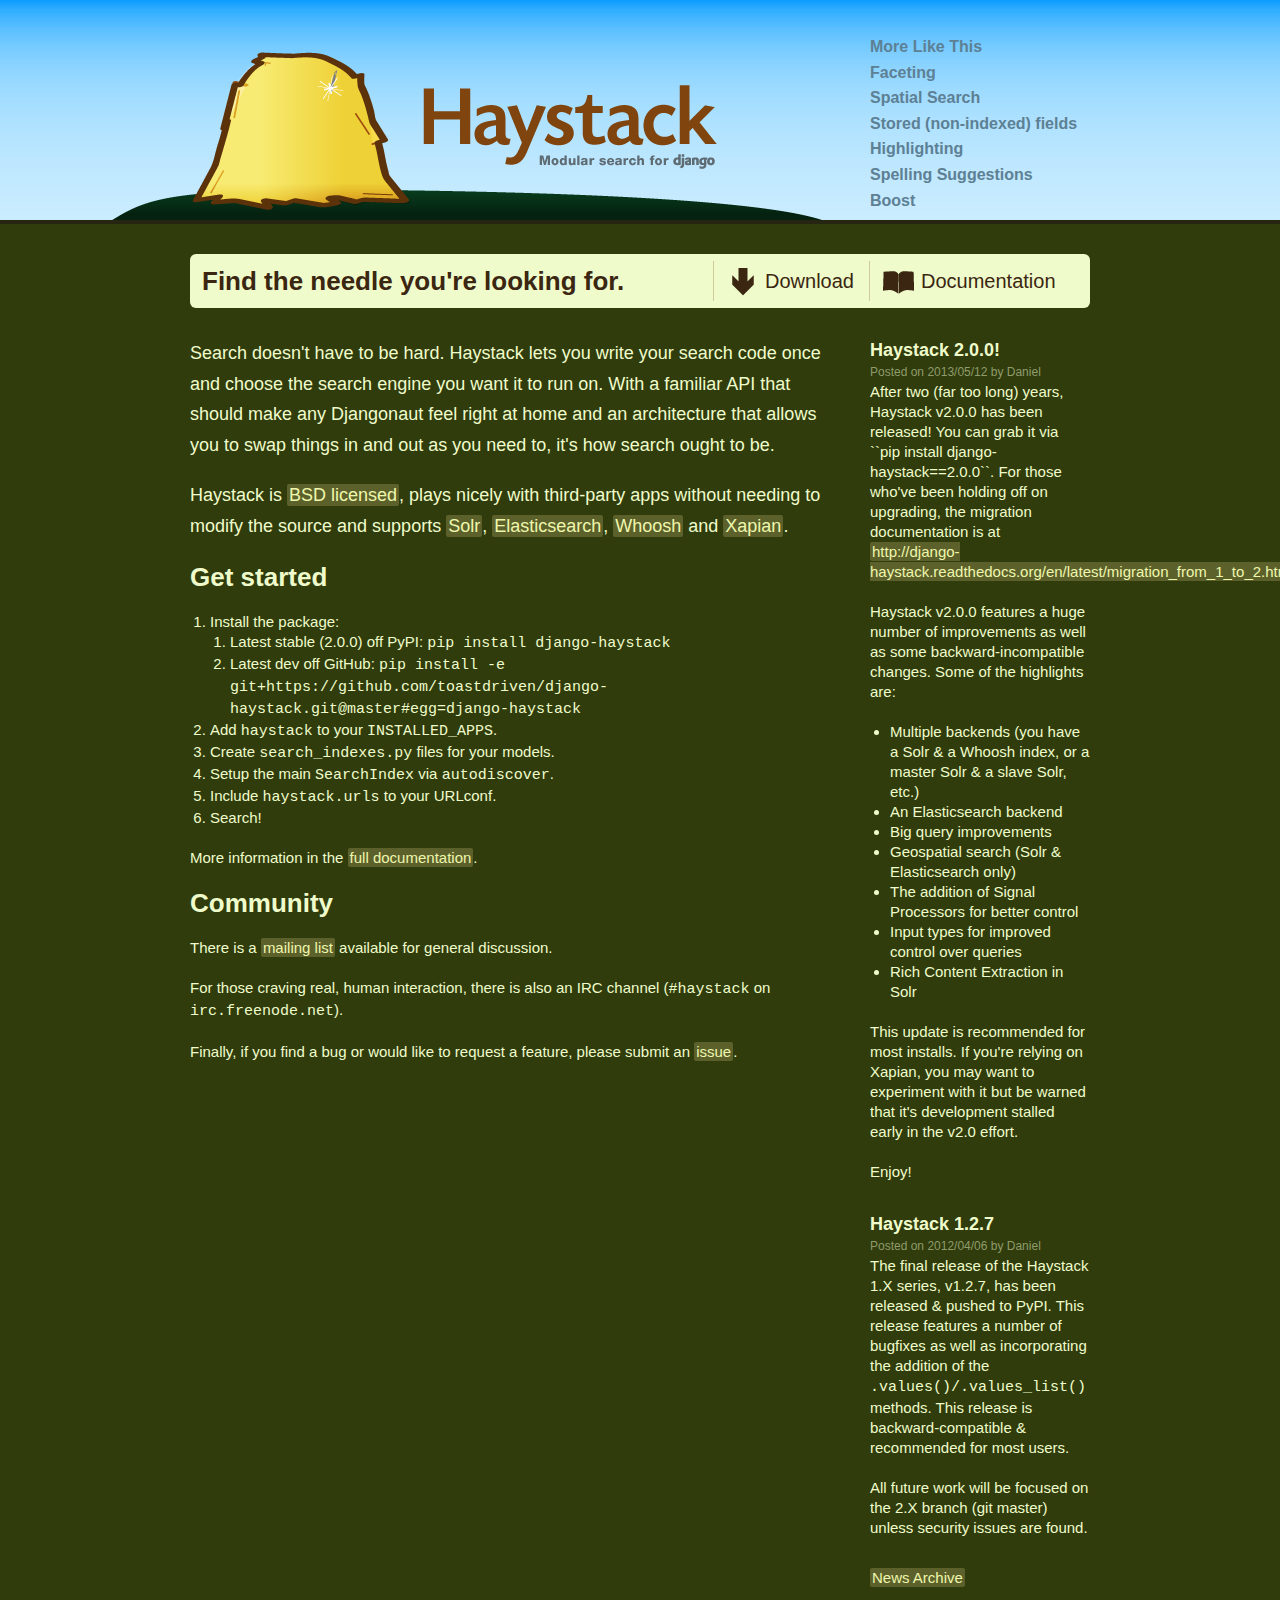
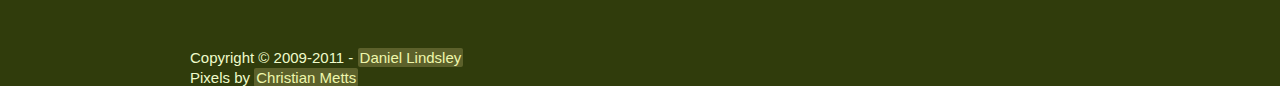
==== commit 8c311647: "Fixed migration link. Thanks to dhilipsiva for the report!" ====
--- a/index.html
+++ b/index.html
@@ -7,35 +7,36 @@
   <body>
     <div id="header">
       <h1>Haystack</h1>
-      
+
       <p>
         Modular search for Django
       </p>
-      
+
       <ul class="features">
         <li>More Like This</li>
         <li>Faceting</li>
+        <li>Spatial Search</li>
         <li>Stored (non-indexed) fields</li>
         <li>Highlighting</li>
         <li>Spelling Suggestions</li>
         <li>Boost</li>
       </ul>
     </div>
-    
+
     <div id="page">
       <div id="nav_bar">
         <h2>Find the needle you're looking for.</h2>
-        
+
         <ul>
           <li class="download">
             <a href="http://github.com/toastdriven/django-haystack/tree/master">Download</a>
           </li>
           <li class="docs">
-            <a href="/docs/">Documentation</a>
+            <a href="http://docs.haystacksearch.org/">Documentation</a>
           </li>
         </ul>
       </div>
-      
+
       <div id="content">
         <div class="intro">
           Search doesn't have to be hard. Haystack lets you write your search
@@ -44,12 +45,13 @@
           an architecture that allows you to swap things in and out as you need
           to, it's how search ought to&nbsp;be.
         </div>
-        
+
         <div class="intro">
           Haystack is
           <a href="http://github.com/toastdriven/django-haystack/blob/master/LICENSE">BSD licensed</a>,
-          plays nicely with third-party app without needing to modify the
+          plays nicely with third-party apps without needing to modify the
           source and supports <a href="http://lucene.apache.org/solr">Solr</a>,
+           <a href="http://elasticsearch.org/">Elasticsearch</a>,
           <a href="http://whoosh.ca/">Whoosh</a> and
           <a href="http://xapian.org/">Xapian</a>.
         </div>
@@ -61,10 +63,14 @@
         -->
         <div id="get_started">
           <h2>Get started</h2>
-          
+
           <ol>
             <li>
-              <a href="http://github.com/toastdriven/django-haystack/">Get the most recent source.</a>
+              Install the package:<br>
+              <ol>
+                <li>Latest stable (2.0.0) off PyPI: <code>pip install django-haystack</code></li>
+                <li>Latest dev off GitHub: <code>pip install -e git+https://github.com/toastdriven/django-haystack.git@master#egg=django-haystack</code></li>
+              </ol>
             </li>
             <li>Add <code>haystack</code> to your <code>INSTALLED_APPS</code>.</li>
             <li>Create <code>search_indexes.py</code> files for your models.</li>
@@ -72,15 +78,15 @@
             <li>Include <code>haystack.urls</code> to your URLconf.</li>
             <li>Search!</li>
           </ol>
-          
-          <p>
-            More information in the <a href="/docs/">full documentation</a>.
-          </p>
-        </div>
-        
+
+          <p>
+            More information in the <a href="http://django-haystack.readthedocs.org/">full documentation</a>.
+          </p>
+        </div>
+
         <div id="community">
           <h2>Community</h2>
-          
+
           <p>
             There is a
             <a href="http://groups.google.com/group/django-haystack/">mailing list</a>
@@ -97,98 +103,97 @@
           </p>
         </div>
       </div>
-      
+
       <div id="sidebar">
         <div class="entry">
-          <h3>Sprinting to 1.1-final</h3>
-          
+          <h3>Haystack 2.0.0!</h3>
+
           <p class="meta">
-            Posted on 2010/11/16 by Daniel
-          </p>
-          
-          <p>
-            Though this site has sat out of date, there has been a lot of work
-            put into Haystack 1.1. As of writing, there are eight issues blocking
-            the release. I aim to have those down to zero by the end of the
-            week.
-          </p>
-          
-          <p>
-            Once those eight are done, I will be releasing 1.1-final. The RC
-            process really didn't do much last time and this release has been
-            a long time in coming. This release will feature:
-          </p>
-          
+            Posted on 2013/05/12 by Daniel
+          </p>
+
+          <p>
+            After two (far too long) years, Haystack v2.0.0 has been released!
+            You can grab it via ``pip install django-haystack==2.0.0``. For
+            those who've been holding off on upgrading, the migration
+            documentation is at
+            <a href="http://django-haystack.readthedocs.org/en/latest/migration_from_1_to_2.html">http://django-haystack.readthedocs.org/en/latest/migration_from_1_to_2.html.</a>
+          <p>
+
+          <p>
+            Haystack v2.0.0 features a huge number of improvements as well as
+            some backward-incompatible changes. Some of the highlights are:
+          </p>
+
           <ul>
-            <li>Vastly improved faceting</li>
-            <li>Whoosh 1.X support!</li>
-            <li>Document &amp; field boost support</li>
-            <li>Some admin integration</li>
-            <li>As well as several more features and a large number of bug fixes</li>
+            <li>
+              Multiple backends (you have a Solr &amp; a Whoosh index, or a master Solr &amp; a slave Solr, etc.)
+            </li>
+            <li>
+              An Elasticsearch backend
+            </li>
+            <li>
+              Big query improvements
+            </li>
+            <li>
+              Geospatial search (Solr &amp; Elasticsearch only)
+            </li>
+            <li>
+              The addition of Signal Processors for better control
+            </li>
+            <li>
+              Input types for improved control over queries
+            </li>
+            <li>
+              Rich Content Extraction in Solr
+            </li>
           </ul>
-          
-          <p>
-            Looking forward, the goal for future releases is to have much
-            shorter cycle (one release every couple months) and have fewer
-            major features land between them. 1.1 tried to be too much and the
-            timeline suffered as a result.
-          </p>
-        </div>
-        
+
+          <p>
+            This update is recommended for most installs. If you're relying on
+            Xapian, you may want to experiment with it but be warned that it's
+            development stalled early in the v2.0 effort.
+          </p>
+
+          <p>
+            Enjoy!
+          </p>
+        </div>
+
         <div class="entry">
-          <h3>Haystack 1.0-final!</h3>
-          
+          <h3>Haystack 1.2.7</h3>
+
           <p class="meta">
-            Posted on 2009/11/30 by Daniel
-          </p>
-          
-          <p>
-            Haystack 1.0 has finally been released! It is available on
-            <a href="http://pypi.python.org/pypi/django-haystack">PyPi</a> and
-            <a href="http://github.com/toastdriven/django-haystack/downloads">GitHub</a>
-            for downloading. You can also now install it via
-            <code>pip install django-haystack</code>. You can read the
-            announcement 
-            <a href="http://toastdriven.com/fresh/haystack-10-final-released/">here</a>.
-          </p>
-        </div>
-        
-        <div class="entry">
-          <h3>Sprinting to 1.0-final</h3>
-          
-          <p class="meta">
-            Posted on 2009/11/17 by Daniel
-          </p>
-          
-          <p>
-            Haystack has made a lot of progress over the this year and there
-            are very few blockers left before 1.0-final status. I am doing a
-            series of mini sprints over the course of the next week in an effort
-            to clear out all blockers.
-          </p>
-          
-          <p>
-            If things go as planned, there should be no 1.0-final tickets
-            remaining in the queue by the weekend. I'll then put together an
-            1.0-rc1 release for testing. If no show-stoppers arise, a week
-            later, I will release 1.0-final. It's been a long time in coming
-            and I'm anxious to put the finishing touches on.
-          </p>
-        </div>
-        
+            Posted on 2012/04/06 by Daniel
+          </p>
+
+          <p>
+            The final release of the Haystack 1.X series, v1.2.7, has been
+            released &amp; pushed to PyPI. This release features a number of
+            bugfixes as well as incorporating the addition of the
+            <code>.values()/.values_list()</code> methods. This release is
+            backward-compatible &amp; recommended for most users.
+          </p>
+
+          <p>
+            All future work will be focused on the 2.X branch (git master)
+            unless security issues are found.
+          </p>
+        </div>
+
         <div>
           <a href="/archive.html">News Archive</a>
         </div>
       </div>
-      
+
       <div id="footer">
         <p>
-          Copyright &copy; 2009-2010 - <a href="http://toastdriven.com/">Daniel Lindsley</a><br>
+          Copyright &copy; 2009-2011 - <a href="http://toastdriven.com/">Daniel Lindsley</a><br>
           Pixels by <a href="http://mintchaos.com/">Christian Metts</a>
         </p>
       </div>
     </div>
-    
+
     <script type="text/javascript">
     var gaJsHost = (("https:" == document.location.protocol) ? "https://ssl." : "http://www.");
         document.write(unescape("%3Cscript src='" + gaJsHost + "google-analytics.com/ga.js' type='text/javascript'%3E%3C/script%3E"));
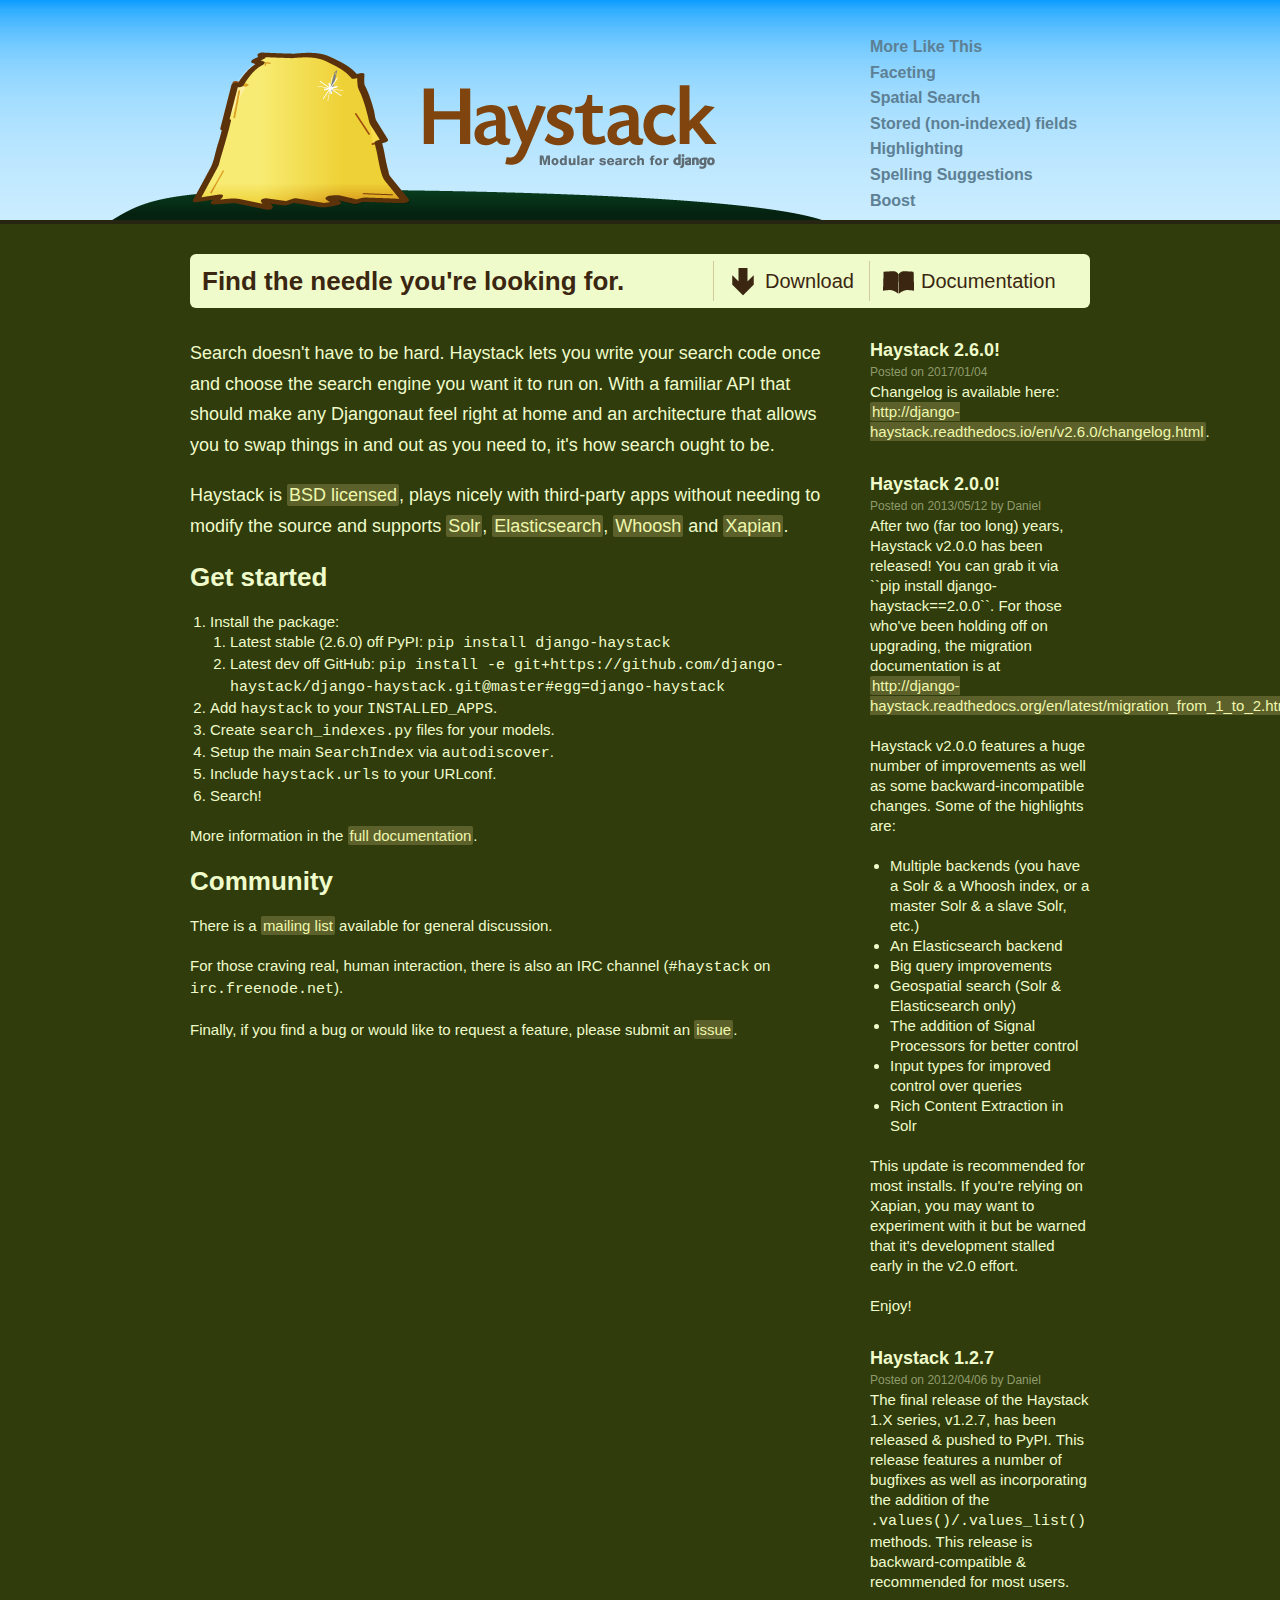
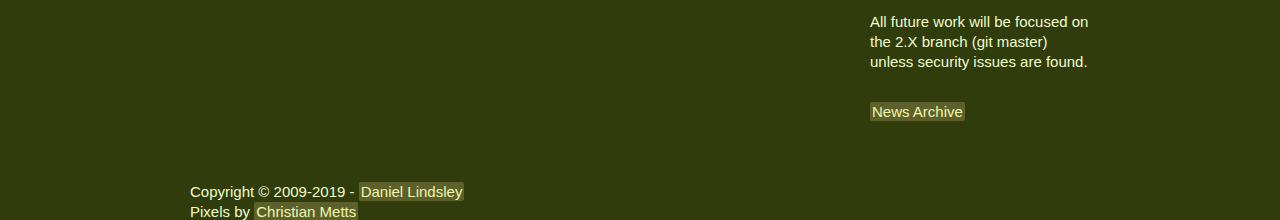
==== commit 9af6cc0b: "Updated the date range in the site footer" ====
--- a/index.html
+++ b/index.html
@@ -68,8 +68,8 @@
             <li>
               Install the package:<br>
               <ol>
-                <li>Latest stable (2.0.0) off PyPI: <code>pip install django-haystack</code></li>
-                <li>Latest dev off GitHub: <code>pip install -e git+https://github.com/toastdriven/django-haystack.git@master#egg=django-haystack</code></li>
+                <li>Latest stable (2.6.0) off PyPI: <code>pip install django-haystack</code></li>
+                <li>Latest dev off GitHub: <code>pip install -e git+https://github.com/django-haystack/django-haystack.git@master#egg=django-haystack</code></li>
               </ol>
             </li>
             <li>Add <code>haystack</code> to your <code>INSTALLED_APPS</code>.</li>
@@ -106,6 +106,17 @@
 
       <div id="sidebar">
         <div class="entry">
+          <h3>Haystack 2.6.0!</h3>
+
+          <p class="meta">
+            Posted on 2017/01/04 
+          </p>
+
+          <p>
+            Changelog is available here: <a href="http://django-haystack.readthedocs.io/en/v2.6.0/changelog.html">http://django-haystack.readthedocs.io/en/v2.6.0/changelog.html</a>.
+          <p>
+        </div>
+        <div class="entry">
           <h3>Haystack 2.0.0!</h3>
 
           <p class="meta">
@@ -188,7 +199,7 @@
 
       <div id="footer">
         <p>
-          Copyright &copy; 2009-2011 - <a href="http://toastdriven.com/">Daniel Lindsley</a><br>
+          Copyright &copy; 2009-2019 - <a href="http://toastdriven.com/">Daniel Lindsley</a><br>
           Pixels by <a href="http://mintchaos.com/">Christian Metts</a>
         </p>
       </div>
